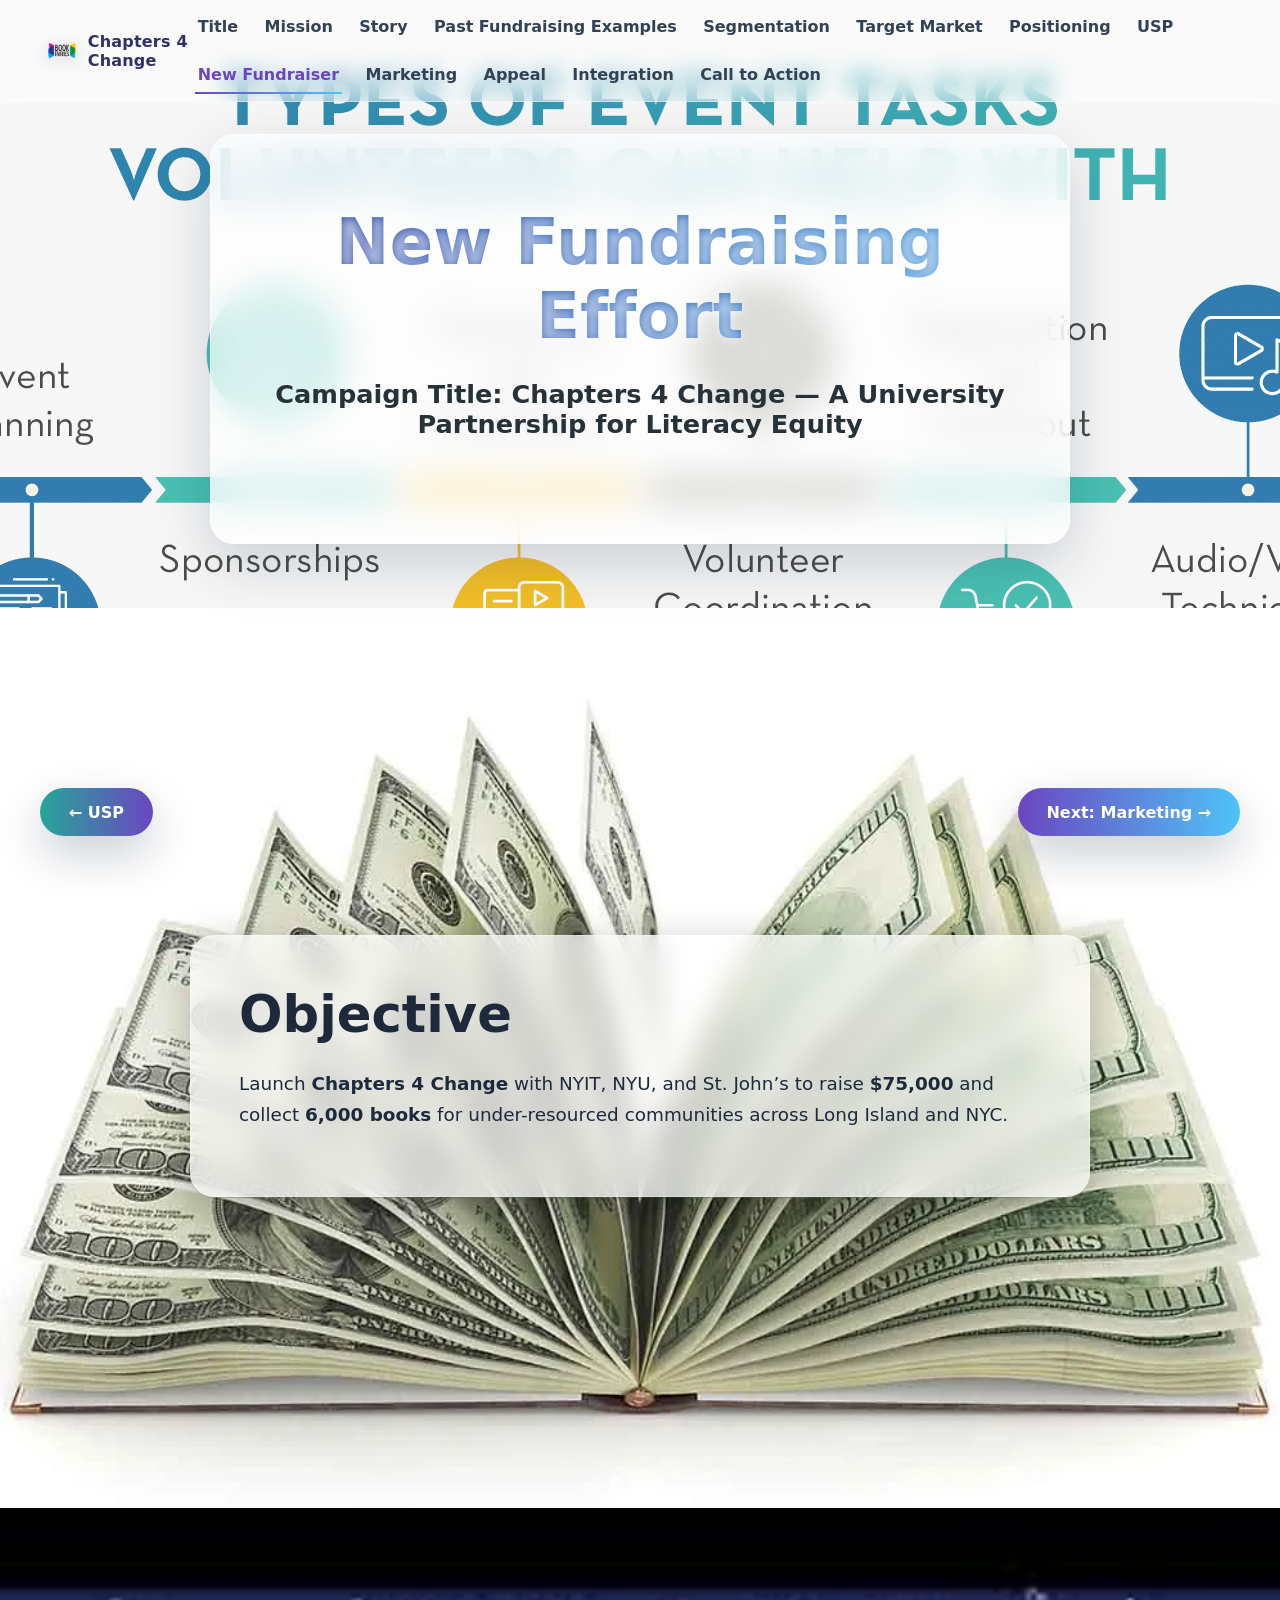
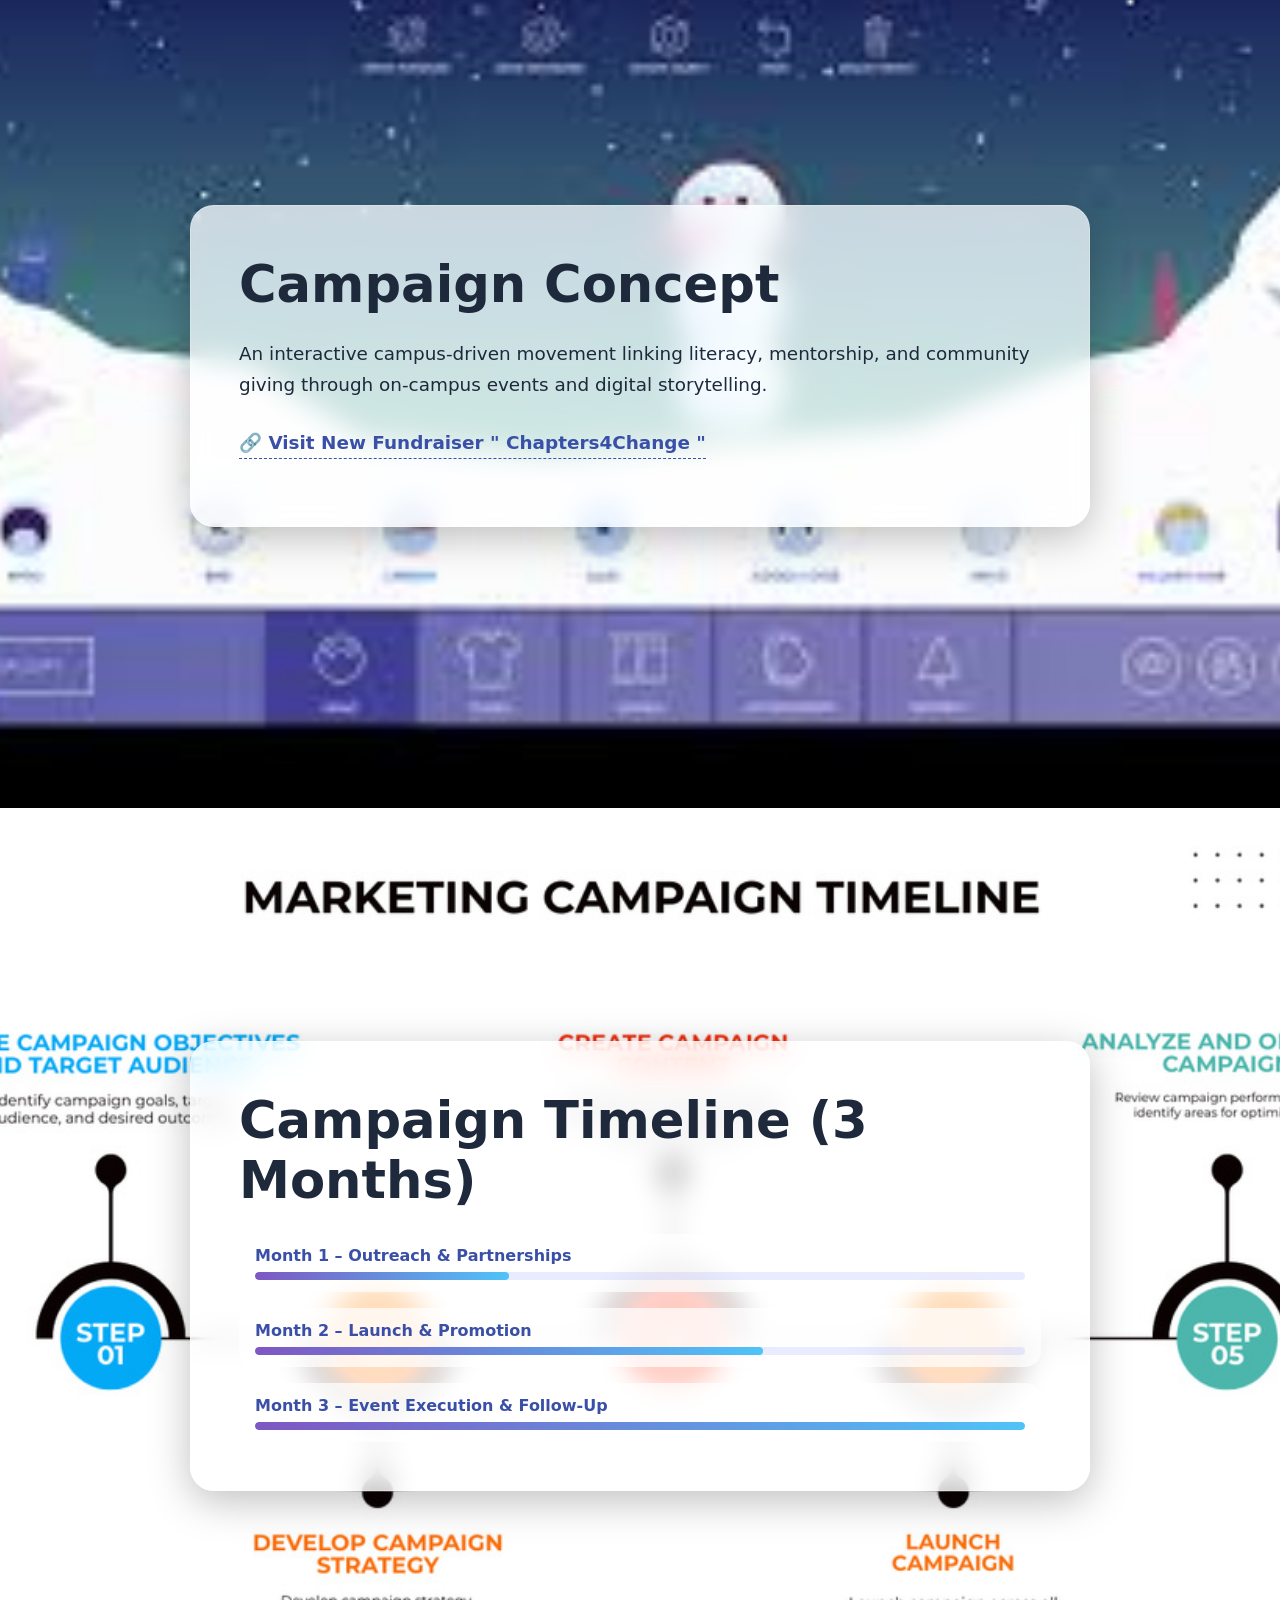
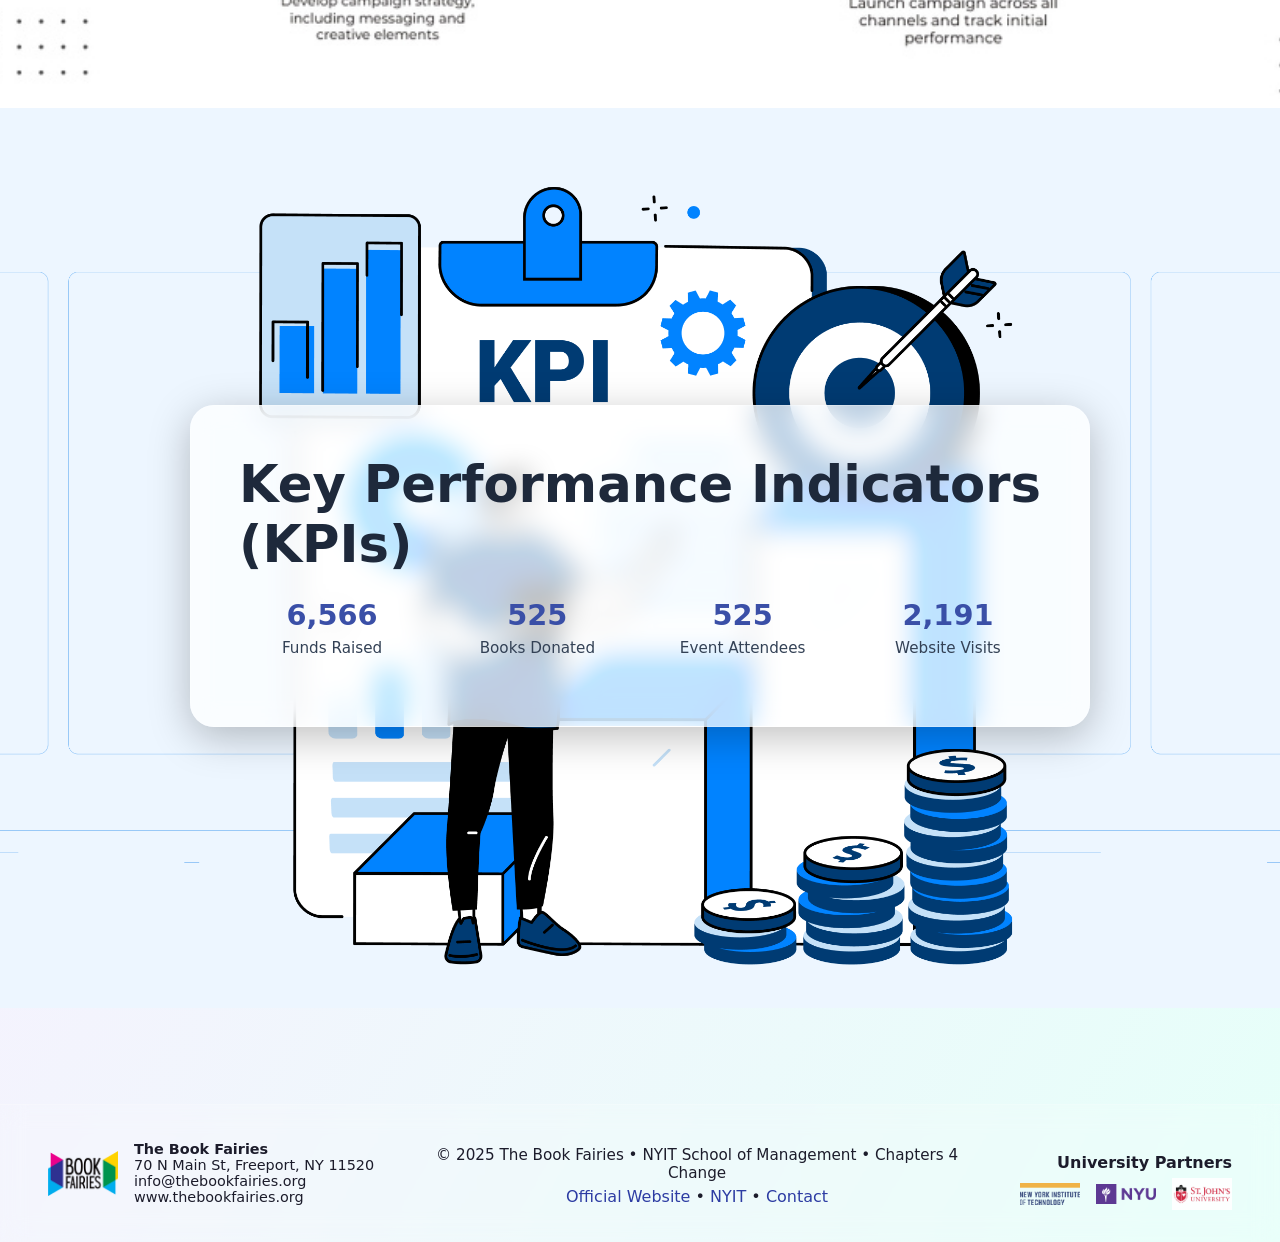
==== fundraiser.html @ 53021073 "Commit" ====
<!DOCTYPE html>
<html lang="en">
<head>
  <meta charset="UTF-8" />
  <meta name="viewport" content="width=device-width, initial-scale=1.0" />
  <title>New Fundraising Effort | Chapters 4 Change</title>
  <link rel="stylesheet" href="style.css" />
  <script defer src="app.js"></script>
</head>

<body>
  <canvas id="bgParticles"></canvas>
  <a href="#main" class="skip-link">Skip to content</a>
<!-- ========================= UNIVERSAL NAVBAR ========================= -->
<nav class="navbar" aria-label="Primary">
  <div class="nav-left">
    <a href="title.html">
      <img class="nav-logo" src="images/BookFairies_Logo.png" alt="The Book Fairies logo">
    </a>
    <span class="brand-title">Chapters 4 Change</span>
  </div>

  <div class="nav-links">
    <a href="title.html">Title</a>
    <a href="mission.html">Mission</a>
    <a href="story.html">Story</a>
    <a href="pastfundraiserexperience.html">Past Fundraising Examples</a>
    <a href="segmentation.html">Segmentation</a>
    <a href="target.html">Target Market</a>
    <a href="positioning.html">Positioning</a>
    <a href="usp.html">USP</a>
    <a href="fundraiser.html">New Fundraiser</a>
    <a href="marketing.html">Marketing</a>
    <a href="appeal.html">Appeal</a>
    <a href="integration.html">Integration</a>
    <a href="cta.html">Call to Action</a>
  </div>
</nav>

  <!-- HERO SECTION -->
  <section class="hero-section" style="background-image: url('images/newfundhero.webp');">
    <div class="hero-overlay fade-in">
      <h1 class="hero-title gradient-text">New Fundraising Effort</h1>
      <p class="hero-subtitle">
        <strong>Campaign Title:</strong> Chapters 4 Change — A University Partnership for Literacy Equity
      </p>
    </div>
  </section>

  <!-- MAIN CONTENT -->
  <main id="main">

    <!-- OBJECTIVE -->
    <section class="section fade-in" style="background-image:url('images/newfundcontainer2.webp'); background-size:cover; background-position:center;">
      <div class="card story-content glassy">
        <h2>Objective</h2>
        <p>
          Launch <strong>Chapters 4 Change</strong> with NYIT, NYU, and St. John’s to raise <strong>$75,000</strong> and collect <strong>6,000 books</strong> for under-resourced communities across Long Island and NYC.
        </p>
      </div>
    </section>

    <!-- CAMPAIGN CONCEPT -->
    <section class="section fade-in" style="background-image:url('images/newfundcontainer3.jpg'); background-size:cover; background-position:center;">
      <div class="card story-content glassy">
        <h2>Campaign Concept</h2>
        <p>
          An interactive campus-driven movement linking literacy, mentorship, and community giving through on-campus events and digital storytelling.
        </p>
        <p>
          <a href="https://rathee000001.github.io/the-book-faries/" target="_blank" class="btn-link">🔗 Visit New Fundraiser " Chapters4Change "</a>
        </p>
      </div>
    </section>

    <!-- TIMELINE -->
    <section class="section fade-in" style="background-image:url('images/newfundcontainer4.jpeg'); background-size:cover; background-position:center;">
      <div class="card story-content glassy">
        <h2>Campaign Timeline (3 Months)</h2>
        <div class="timeline-bars">
          <div class="bar">
            <span>Month 1 – Outreach & Partnerships</span>
            <div class="progress" style="--p: 33%;"></div>
          </div>
          <div class="bar">
            <span>Month 2 – Launch & Promotion</span>
            <div class="progress" style="--p: 66%;"></div>
          </div>
          <div class="bar">
            <span>Month 3 – Event Execution & Follow-Up</span>
            <div class="progress" style="--p: 100%;"></div>
          </div>
        </div>
      </div>
    </section>

    <!-- KPIs -->
    <section class="section fade-in kpi-section" style="background-image:url('images/newfundcontainer5.webp'); background-size:cover; background-position:center;">
      <div class="card story-content glassy">
        <h2>Key Performance Indicators (KPIs)</h2>
        <div class="kpi-grid">
          <div class="kpi"><span class="kpi-num" data-target="75000">$0</span><p>Funds Raised</p></div>
          <div class="kpi"><span class="kpi-num" data-target="6000">0</span><p>Books Donated</p></div>
          <div class="kpi"><span class="kpi-num" data-target="6000">0</span><p>Event Attendees</p></div>
          <div class="kpi"><span class="kpi-num" data-target="25000">0</span><p>Website Visits</p></div>
        </div>
      </div>
    </section>
  </main>

  <!-- FLOATING NAV -->
  <a href="usp.html" class="floating-prev">← USP</a>
  <a href="marketing.html" class="floating-next">Next: Marketing →</a>

<!-- ========================= UNIVERSAL FOOTER ========================= -->
<footer class="universal-footer">
  <div class="footer-content">
    
    <!-- LEFT SIDE: BOOK FAIRIES INFO -->
    <div class="footer-left">
      <img src="images/BookFairies_Logo.png" alt="The Book Fairies Logo" class="footer-logo" />
      <div class="footer-text">
        <p><strong>The Book Fairies</strong></p>
        <p>70 N Main St, Freeport, NY 11520</p>
        <p><a href="mailto:info@thebookfairies.org">info@thebookfairies.org</a></p>
        <p><a href="https://thebookfairies.org" target="_blank">www.thebookfairies.org</a></p>
      </div>
    </div>

    <!-- CENTER SECTION -->
    <div class="footer-center">
      <p>© 2025 The Book Fairies • NYIT School of Management • Chapters 4 Change</p>
      <div class="footer-links">
        <a href="https://thebookfairies.org" target="_blank">Official Website</a> • 
        <a href="https://www.nyit.edu" target="_blank">NYIT</a> • 
        <a href="mailto:info@thebookfairies.org">Contact</a>
      </div>
    </div>

    <!-- RIGHT SIDE: UNIVERSITY PARTNERS -->
    <div class="footer-right">
      <p class="partners-title">University Partners</p>
      <div class="partners-logos">
        <img src="images/Nyit.png" alt="NYIT Logo" class="partner-logo" />
        <img src="images/Stony Brooks.png" alt="Stony Brook University Logo" class="partner-logo" />
        <img src="images/stjohn.png" alt="St. John's University Logo" class="partner-logo" />
      </div>
    </div>
  </div>
</footer>
</body>
</html>
---- style.css ----
/* =========================================================
   CHAPTERS 4 CHANGE — UNIVERSAL THEME
   Works across: title, mission, story, segmentation, target,
   alignment, positioning, USP, fundraiser, integration, CTA
   ---------------------------------------------------------
   Design pillars
   - Clean, type-driven, airy
   - Glassmorphism overlays on photographic heroes
   - Smooth micro-interactions (respect reduced motion)
   - Consistent spacing scale via CSS variables
   - Robust z-index layering (hero / particles / navbar)
   - Accessibility: contrast, focus, readable sizes
   - Print-friendly (slides export nicely to PDF)
   ========================================================= */

/* ---------------------------------------------------------
   0) CSS VARS & BASELINE
--------------------------------------------------------- */
:root {
  /* Color system */
  --ink-900: #0f172a;
  --ink-800: #1e293b;
  --ink-700: #334155;
  --ink-600: #475569;
  --ink-500: #64748b;
  --ink-400: #94a3b8;
  --ink-300: #cbd5e1;
  --ink-200: #e2e8f0;
  --ink-100: #f1f5f9;

  --brand-700: #3a4fa7;
  --brand-600: #465bd1;
  --brand-500: #6a82ff;
  --aqua-500:  #26a69a;
  --sky-400:   #4fc3f7;
  --violet-500:#7e57c2;
  --violet-600:#6b46c1;

  --success: #22c55e;
  --warning: #f59e0b;
  --danger:  #ef4444;

  /* Semantic tokens */
  --bg-grad: linear-gradient(120deg, #eaf6ff, #f9efff, #e6fff9);
  --glass-bg: rgba(255,255,255,0.72);
  --glass-bg-strong: rgba(255,255,255,0.86);
  --glass-border: rgba(255,255,255,0.45);
  --shadow-lg: 0 20px 60px rgba(10, 22, 50, .18);
  --shadow-md: 0 12px 35px rgba(10, 22, 50, .16);
  --shadow-sm: 0 6px 18px rgba(10, 22, 50, .12);

  /* Type scale */
  --font-sans: "Poppins", system-ui, -apple-system, Segoe UI, Roboto, Arial, sans-serif;
  --fs-900: clamp(2.6rem, 5.8vw, 4rem);
  --fs-800: clamp(2rem, 4.5vw, 3.2rem);
  --fs-700: clamp(1.5rem, 3vw, 2.2rem);
  --fs-600: clamp(1.2rem, 2.4vw, 1.6rem);
  --fs-500: clamp(1.05rem, 2vw, 1.15rem);
  --fs-400: clamp(.975rem, 1.8vw, 1rem);
  --fs-300: clamp(.9rem, 1.6vw, .95rem);

  /* Spacing */
  --space-0: 0;
  --space-1: .25rem;
  --space-2: .5rem;
  --space-3: .75rem;
  --space-4: 1rem;
  --space-5: 1.25rem;
  --space-6: 1.5rem;
  --space-7: 1.75rem;
  --space-8: 2rem;
  --space-10: 2.5rem;
  --space-12: 3rem;
  --space-16: 4rem;
  --space-20: 5rem;

  /* Radii */
  --r-sm: 10px;
  --r-md: 16px;
  --r-lg: 24px;
  --r-xl: 28px;
  --r-pill: 999px;

  /* Z stack */
  --z-navbar: 1000;
  --z-progress: 1100;
  --z-fab: 1200;
  --z-particles: 0;
  --z-hero: 5;

  /* Anim timings */
  --ease: cubic-bezier(.22,.61,.36,1);
  --transition: .28s var(--ease);

  /* Progress */
  --progress-grad: linear-gradient(90deg, #64b5f6, #ba68c8);
}

/* ---------------------------------------------------------
   1) RESET & GLOBAL
--------------------------------------------------------- */
*,
*::before,
*::after { box-sizing: border-box }

html {
  scroll-behavior: smooth;
  overflow-x: hidden;
}

body {
  margin: 0;
  font-family: var(--font-sans);
  color: var(--ink-800);
  background: var(--bg-grad);
  -webkit-font-smoothing: antialiased;
  -moz-osx-font-smoothing: grayscale;
  min-height: 100%;
  position: relative;
}

img { max-width: 100%; display: block }
a { color: inherit }
button, input, select, textarea { font: inherit }
:focus-visible { outline: 2.5px dashed var(--brand-600); outline-offset: 2px }

/* Skip link */
.skip-link {
  position: absolute;
  left: -9999px;
  top: auto;
  width: 1px; height: 1px; overflow: hidden;
}
.skip-link:focus {
  left: 12px; top: 12px; width: auto; height: auto;
  padding: .5rem .75rem; background:#fff; border-radius: var(--r-sm);
  box-shadow: var(--shadow-sm);
}

/* Canvas backdrop for particles */
#bgParticles {
  position: fixed; inset: 0;
  z-index: var(--z-particles);
  pointer-events: none;
}

/* Section baseline */
.section {
  width: 100%;
  min-height: 100vh;
  padding: var(--space-20) var(--space-8) var(--space-16);
  display: flex; align-items: center; justify-content: center;
  position: relative; text-align: left;
}

/* ---------------------------------------------------------
   2) NAVBAR
--------------------------------------------------------- */
.navbar {
  position: fixed; inset: 0 0 auto 0; height: auto;
  padding: .8rem 3rem;
  display: flex; align-items: center; justify-content: space-between;
  background: rgba(255,255,255,.36);
  backdrop-filter: blur(12px);
  border-bottom: 1px solid var(--glass-border);
  z-index: var(--z-navbar);
  transition: background var(--transition), box-shadow var(--transition);
}
.navbar.scrolled { background: rgba(255,255,255,.6); box-shadow: 0 4px 18px rgba(10,22,50,.08) }

.nav-left { display: flex; align-items: center; gap: 12px }
.nav-logo { width: 45px; height: 45px; border-radius: 50%; object-fit: contain; filter: drop-shadow(0 4px 8px rgba(0,0,0,.2)) }
.brand-title { font-weight: 700; color: #2f2f6c; letter-spacing: .2px }

.nav-links { display: flex; gap: 1.35rem; flex-wrap: wrap }
.nav-links a {
  position: relative;
  display: inline-flex; align-items: center;
  color: var(--ink-700);
  text-decoration: none; font-weight: 600; font-size: var(--fs-400);
  padding: .25rem .15rem;
}
.nav-links a::after {
  content: ""; position: absolute; left:0; right:0; bottom:-6px; height:2px;
  width: 0%; margin: auto;
  background: linear-gradient(90deg, var(--brand-600), var(--sky-400));
  transition: width var(--transition);
}
.nav-links a:hover::after { width: 100% }
.nav-links a.active { color: var(--violet-600) }
.nav-links a.active::after { width: 100%; background: linear-gradient(90deg, var(--violet-600), var(--sky-400)) }

/* ---------------------------------------------------------
   3) PROGRESS BAR
--------------------------------------------------------- */
#progressBar {
  position: fixed; top: 0; left: 0; height: 5px; width: 0%;
  background: var(--progress-grad); z-index: var(--z-progress);
  transition: width .22s ease-out;
}

/* ---------------------------------------------------------
   4) HERO
--------------------------------------------------------- */
.hero-section {
  text-align: center;
  color: var(--ink-900);
  display: flex; align-items: center; justify-content: center;
  padding-top: calc(70px + var(--space-16));
  padding-bottom: var(--space-16);
  background-size: cover;
  background-position: center;
  background-attachment: fixed;
  position: relative;
}

.hero-overlay {
  background: var(--glass-bg);
  border: 1px solid var(--glass-border);
  backdrop-filter: blur(18px);
  border-radius: var(--r-lg);
  padding: var(--space-16) var(--space-12);
  width: min(92vw, 860px);
  box-shadow: var(--shadow-lg);
  z-index: var(--z-hero);
}

.hero-logo { width: 120px; margin-inline: auto; margin-bottom: var(--space-4) }

.hero-title {
  font-weight: 800; font-size: var(--fs-900); letter-spacing: .3px;
  background: linear-gradient(90deg, var(--brand-700), var(--sky-400), var(--aqua-500));
  -webkit-background-clip: text; background-clip: text; color: transparent;
  margin: .4rem 0 .8rem; text-shadow: 0 2px 8px rgba(255,255,255,.55);
  animation: titleGradient 10s ease-in-out infinite alternate;
}

.hero-subtitle { font-size: var(--fs-600); color: #263238; font-weight: 600; margin-bottom: var(--space-10) }
.presentation-meta { font-size: var(--fs-500); color: var(--ink-800); line-height: 1.6; font-weight: 500 }
.group-members { list-style: none; padding: 0; margin: var(--space-4) 0 0 }
.group-members li { margin: 2px 0 }
.citation { margin-top: var(--space-8); font-size: var(--fs-400); color: var(--ink-600); font-style: italic }

/* ---------------------------------------------------------
   5) CONTENT CARDS (for mission/story/etc.)
--------------------------------------------------------- */
.card {
  background: var(--glass-bg);
  border: 1px solid var(--glass-border);
  box-shadow: var(--shadow-md);
  border-radius: var(--r-lg);
  padding: var(--space-12);
  max-width: min(1000px, 92vw);
  width: 100%;
}
.card h2 { font-size: var(--fs-800); margin: 0 0 var(--space-6) }
.card p { font-size: var(--fs-500); line-height: 1.7; color: var(--ink-800) }
.card a { color: var(--brand-700); text-decoration: none; border-bottom: 1px dashed var(--brand-700) }
.card a:hover { color: var(--violet-600) }

/* Quote style */
.block-quote {
  display: grid; gap: var(--space-4);
  background: var(--glass-bg-strong); border-radius: var(--r-md);
  padding: var(--space-8); border: 1px dashed var(--glass-border);
}
.block-quote p { margin: 0; font-weight: 600 }
.block-quote cite { color: var(--ink-600); font-style: italic; font-size: var(--fs-400) }

/* ---------------------------------------------------------
   6) FLOATING ACTION BUTTONS
--------------------------------------------------------- */
.floating-next, .floating-prev {
  position: fixed;
  bottom: 40px; right: 40px;
  display: inline-flex; align-items: center; gap: .5rem;
  background: linear-gradient(90deg, var(--violet-600), var(--sky-400));
  color: #fff; text-decoration: none; font-weight: 700;
  padding: .9rem 1.8rem; border-radius: var(--r-pill);
  box-shadow: 0 18px 45px rgba(10,22,50,.22);
  z-index: var(--z-fab);
  transition: transform var(--transition), box-shadow var(--transition), filter var(--transition);
}
.floating-prev { left: 40px; right: auto; background: linear-gradient(90deg, var(--aqua-500), var(--violet-600)) }
.floating-next:hover, .floating-prev:hover { transform: translateY(-3px); box-shadow: 0 22px 55px rgba(10,22,50,.3) }
.floating-next:active, .floating-prev:active { transform: translateY(0) }

/* ---------------------------------------------------------
   7) SUB-NAV (optional per slide)
--------------------------------------------------------- */
.subnav {
  display: flex; gap: .75rem; flex-wrap: wrap; justify-content: center;
  margin: var(--space-8) auto var(--space-12);
}
.tag {
  padding: .45rem .8rem; border-radius: var(--r-pill); font-weight: 600;
  border: 1px solid var(--glass-border); background: rgba(255,255,255,.7);
  box-shadow: var(--shadow-sm); color: var(--ink-700)
}

/* ---------------------------------------------------------
   8) ANIMATIONS
--------------------------------------------------------- */
@keyframes titleGradient {
  0% { background-position: 0% 50% }
  100% { background-position: 100% 50% }
}
@keyframes fadeUp {
  from { opacity: 0; transform: translateY(36px) }
  to   { opacity: 1; transform: translateY(0) }
}
@keyframes glowPulse {
  0%, 100% {
    box-shadow: 0 0 18px rgba(126,87,194,.55), 0 0 38px rgba(79,195,247,.38);
  }
  50%  {
    box-shadow: 0 0 28px rgba(126,87,194,.85), 0 0 60px rgba(79,195,247,.55);
  }
}
.fade-in { opacity: 0; transform: translateY(36px); transition: opacity .8s var(--ease), transform .8s var(--ease) }
.fade-in.visible { opacity: 1; transform: translateY(0) }
.animated-fade { animation: fadeUp .9s var(--ease) both }
.animated-logo { animation: logoPulse 6s ease-in-out infinite }
@keyframes logoPulse { 0%,100%{ transform: scale(1) } 50%{ transform: scale(1.05) } }
.gradient-text { background-size: 300% 300% }

/* Typewriter effect hook (JS toggles .typing) */
.typewriter.typing { border-right: 2px solid var(--ink-900); padding-right: 4px }

/* Page exit */
body.fade-out { opacity: 0; transition: opacity .28s ease }

/* ---------------------------------------------------------
   9) STORY-SPECIFIC DECOR — FINAL CLEAN BUILD (DEDUPED)
--------------------------------------------------------- */
.story-section {
  background-size: cover;
  background-position: center;
  background-attachment: fixed;
}

.story-content {
  width: min(900px, 92vw);
  padding: var(--space-12);
  background: rgba(255, 255, 255, 0.75); /* Increased opacity */
  backdrop-filter: blur(14px) saturate(160%);
  -webkit-backdrop-filter: blur(14px) saturate(160%);
  border: 1px solid rgba(255, 255, 255, 0.25);
  border-radius: var(--r-lg);
  box-shadow: 0 10px 40px rgba(0, 0, 0, 0.25);
  transition: background 0.4s ease, box-shadow 0.4s ease;
}

.story-content:hover {
  background: rgba(255, 255, 255, 0.85); /* Slightly stronger on hover */
  box-shadow: 0 12px 50px rgba(0, 0, 0, 0.3);
}

/* === MILESTONE BACKGROUND TIMELINE OVERLAY === */
.milestone-overlay {
  position: relative;
  width: 100%;
  min-height: 100vh;
  background: url('images/milestone.jpg') center/cover no-repeat;
  display: flex;
  align-items: center;
  justify-content: center;
  padding: 5rem 2rem;
  overflow: hidden;
}

/* Center vertical glowing line */
.milestone-overlay::before {
  content: "";
  position: absolute;
  top: 0;
  bottom: 0;
  left: 50%;
  width: 4px;
  background: linear-gradient(to bottom, #6a82ff, #b388eb, #4fc3f7);
  box-shadow: 0 0 25px rgba(106, 130, 255, 0.7);
  transform: translateX(-50%);
  z-index: 1;
  animation: glowPulse 5s ease-in-out infinite;
}

/* Timeline layout */
.timeline {
  position: relative;
  width: 100%;
  max-width: 1000px;
  z-index: 2;
}

.timeline-item {
  position: relative;
  width: 50%;
  padding: 1.5rem 2rem;
}

.timeline-item.left {
  left: 0;
  text-align: right;
}

.timeline-item.right {
  left: 50%;
  text-align: left;
}

/* Dots connecting to line */
.timeline-item::before {
  content: "";
  position: absolute;
  top: 20px;
  width: 18px;
  height: 18px;
  border-radius: 50%;
  background: linear-gradient(135deg, #7e57c2, #4fc3f7);
  box-shadow: 0 0 18px rgba(79, 195, 247, 0.8);
  z-index: 3;
}

.timeline-item.left::before {
  right: -9px;
}

.timeline-item.right::before {
  left: -9px;
}

/* Text box styling */
.timeline-item .content {
  display: inline-block;
  background: rgba(255, 255, 255, 0.8);
  backdrop-filter: blur(10px);
  border-radius: var(--r-md);
  padding: 1rem 1.25rem;
  box-shadow: var(--shadow-md);
  transition: transform 0.3s ease, box-shadow 0.3s ease;
}

.timeline-item .content:hover {
  transform: translateY(-6px);
  box-shadow: 0 18px 45px rgba(106, 130, 255, 0.3);
}

/* Typography */
.timeline-item .content h3 {
  color: var(--brand-700);
  margin: 0 0 0.4rem;
  font-weight: 700;
  font-size: 1.25rem;
}

.timeline-item .content p {
  color: var(--ink-800);
  font-size: 1rem;
  margin: 0;
  line-height: 1.5;
}

/* Mobile responsiveness */
@media (max-width: 768px) {
  .timeline-item,
  .timeline-item.left,
  .timeline-item.right {
    width: 100%;
    left: 0;
    text-align: center;
    padding-left: 2rem;
    padding-right: 2rem;
  }

  .milestone-overlay::before {
    left: 5%;
  }

  .timeline-item::before {
    left: calc(5% - 9px);
  }
}

/* Soft glow animation */
@keyframes glowPulse {
  0%, 100% { opacity: 0.7; box-shadow: 0 0 25px rgba(106,130,255,0.7); }
  50% { opacity: 1; box-shadow: 0 0 40px rgba(79,195,247,0.9); }
}
/* === STORY TIMELINE (TEXT ONLY VERSION) === */
.story-timeline {
  list-style: none;
  text-align: center;
  margin: 0;
  padding: 0;
}

.story-timeline li {
  margin: 0.8rem 0;
  font-size: var(--fs-500);
}

.story-timeline .year {
  display: block;
  font-weight: 700;
  color: var(--brand-700);
  margin-bottom: 0.3rem;
}

.story-timeline .event {
  color: var(--ink-700);
  font-weight: 500;
}

/* === MOBILE RESPONSIVE === */
@media (max-width: 768px) {
  .milestone-image {
    max-width: 280px;
  }

  .story-timeline li {
    padding-left: 1.5rem;
  }

  .story-timeline .year {
    font-size: 1rem;
  }

  .story-timeline .event {
    font-size: 0.95rem;
  }
}

/* ---------------------------------------------------------
   10) FOOTER — UNIVERSAL CENTERED VERSION
--------------------------------------------------------- */
.footer-section {
  background: var(--glass-bg);
  border-top: 1px solid var(--glass-border);
  backdrop-filter: blur(16px);
  color: var(--ink-900);
  text-align: center;
  padding: var(--space-10) var(--space-6);
  margin-top: var(--space-16);
  box-shadow: 0 -4px 20px rgba(0, 0, 0, 0.06);
  display: flex;
  flex-direction: column;
  align-items: center;
  justify-content: center;
}

.footer-section p {
  margin: 0.4rem 0;
  font-size: var(--fs-400);
  color: var(--ink-800);
}

.footer-section a {
  color: var(--brand-700);
  text-decoration: none;
  border-bottom: 1px dashed transparent;
  transition: color 0.3s ease, border-color 0.3s ease;
}

.footer-section a:hover {
  color: var(--brand-500);
  border-color: var(--brand-500);
}/* =========================================================
   POSITIONING PAGE — TABLE + MAP ANIMATIONS
========================================================= */

/* === METRICS TABLE ANIMATION === */
.metrics-table {
  width: 100%;
  border-collapse: collapse;
  margin-top: 1.5rem;
  opacity: 0;
  transform: translateY(20px);
  animation: tableFadeIn 1s ease forwards 0.5s;
}

@keyframes tableFadeIn {
  to { opacity: 1; transform: translateY(0); }
}

.metrics-table th, .metrics-table td {
  border: 1px solid var(--glass-border);
  padding: 0.75rem 1rem;
  text-align: center;
  font-size: 0.95rem;
  background: rgba(255,255,255,0.9);
  transition: background 0.4s ease, color 0.4s ease;
}

.metrics-table th {
  background: linear-gradient(90deg, var(--brand-600), var(--sky-400));
  color: #fff;
  font-weight: 700;
}

.metrics-table tr:first-child td {
  background: linear-gradient(90deg, var(--violet-600), var(--sky-400));
  color: #fff;
  font-weight: 600;
}

.metrics-table td {
  opacity: 0;
  animation: fillCell 0.6s ease forwards;
}

@keyframes fillCell {
  from { opacity: 0; transform: scale(0.9); }
  to   { opacity: 1; transform: scale(1); }
}

/* Sequential cell appearance delay */
.metrics-table tbody tr:nth-child(1) td { animation-delay: 0.6s; }
.metrics-table tbody tr:nth-child(2) td { animation-delay: 1.2s; }
.metrics-table tbody tr:nth-child(3) td { animation-delay: 1.8s; }
.metrics-table tbody tr:nth-child(4) td { animation-delay: 2.4s; }

.table-caption {
  text-align: center;
  color: var(--ink-700);
  margin-top: 1rem;
  font-size: 0.9rem;
  font-style: italic;
}

/* === POSITIONING BUBBLE MAP === */
.bubble-map {
  position: relative;
  width: 100%;
  max-width: 720px;
  height: 400px;
  margin: 2rem auto 0;
  background: radial-gradient(circle at top right, #eaf6ff, #f9efff);
  border: 1px solid var(--glass-border);
  border-radius: var(--r-lg);
  box-shadow: var(--shadow-md);
  overflow: hidden;
}

/* Axes labels */
.bubble-map .axes {
  position: absolute;
  inset: 0;
  pointer-events: none;
}

.bubble-map .x-axis {
  position: absolute;
  bottom: 0.6rem;
  right: 1.5rem;
  font-size: 0.9rem;
  color: var(--ink-600);
  font-weight: 600;
}

.bubble-map .y-axis {
  position: absolute;
  top: 0.5rem;
  left: 1rem;
  font-size: 0.9rem;
  color: var(--ink-600);
  font-weight: 600;
  transform: rotate(-90deg);
  transform-origin: left top;
}

/* Bubbles */
.bubble {
  position: absolute;
  width: 0;
  height: 0;
  border-radius: 50%;
  background: var(--brand-600);
  opacity: 0;
  transform: scale(0.6);
  animation: bubblePop 0.9s var(--ease) forwards;
  box-shadow: 0 0 18px rgba(106,130,255,0.6);
}

@keyframes bubblePop {
  0% { opacity: 0; transform: scale(0.6) translateY(40px); }
  100% { opacity: 1; transform: scale(1) translateY(0); }
}

/* Book Fairies bubble (highlighted) */
.bubble[data-name="Book Fairies"] {
  background: linear-gradient(135deg, var(--violet-600), var(--sky-400));
  box-shadow: 0 0 22px rgba(79,195,247,0.8);
  animation-delay: 0.4s;
}

.bubble[data-name="Reach Out & Read"] { background: var(--aqua-500); animation-delay: 1.0s; }
.bubble[data-name="LINC"] { background: var(--brand-500); animation-delay: 1.6s; }
.bubble[data-name="Literacy Nassau"] { background: var(--violet-500); animation-delay: 2.2s; }

.bubble::after {
  content: attr(data-name);
  position: absolute;
  bottom: 110%;
  left: 50%;
  transform: translateX(-50%);
  font-size: 0.8rem;
  color: var(--ink-900);
  font-weight: 600;
  text-shadow: 0 1px 2px rgba(255,255,255,0.8);
}
/* ===== FUNDRAISER PAGE — TIMELINE BARS & KPI ANIMATION ===== */
.timeline-bars { display: flex; flex-direction: column; gap: 1rem; margin-top: 1rem; }
.bar { position: relative; background: var(--glass-bg); padding: .8rem 1rem; border-radius: var(--r-md); }
.bar span { display: block; font-weight: 600; color: var(--brand-700); margin-bottom: .4rem; }
.progress {
  position: relative; height: 8px; background: rgba(106,130,255,0.15);
  border-radius: 4px; overflow: hidden;
}
.progress::after {
  content: ""; position: absolute; top: 0; left: 0; bottom: 0;
  width: var(--p, 0); background: linear-gradient(90deg, #7e57c2, #4fc3f7);
  border-radius: 4px; animation: fillBar 2s ease forwards;
}
@keyframes fillBar { from { width: 0; } to { width: var(--p); } }

.kpi-grid {
  display: grid; grid-template-columns: repeat(auto-fit, minmax(140px, 1fr));
  gap: 1.2rem; text-align: center; margin-top: 1.5rem;
}
.kpi-num { font-size: 1.8rem; font-weight: 700; color: var(--brand-700); display: block; }
.kpi p { font-size: .95rem; color: var(--ink-700); margin-top: .25rem; }

/* Animated counters */
@keyframes countUp { from { opacity: 0; } to { opacity: 1; } }
.kpi-num.visible { animation: countUp 0.5s ease; }
/* ===== MARKETING PAGE — VISUAL ASSETS & TABLE ===== */
.asset-grid {
  display: grid;
  grid-template-columns: repeat(auto-fit, minmax(250px, 1fr));
  gap: 1.5rem;
  margin-top: 1.5rem;
}

.asset-card {
  background: var(--glass-bg);
  border: 1px solid var(--glass-border);
  border-radius: var(--r-md);
  padding: 1rem;
  box-shadow: var(--shadow-md);
  transition: transform .3s var(--ease), box-shadow .3s var(--ease);
  text-align: center;
}

.asset-card img {
  width: 100%;
  border-radius: var(--r-sm);
  margin-bottom: .75rem;
}

.asset-card:hover {
  transform: translateY(-5px);
  box-shadow: var(--shadow-lg);
}

.channel-table {
  width: 100%;
  border-collapse: collapse;
  margin-top: 1rem;
}

.channel-table th, .channel-table td {
  border-bottom: 1px solid var(--glass-border);
  padding: .6rem .9rem;
  text-align: left;
  font-size: .95rem;
}

.channel-table th {
  background: rgba(255,255,255,.65);
  font-weight: 700;
  color: var(--brand-700);
}

.btn-link {
  display: inline-block;
  margin-top: .5rem;
  color: var(--brand-700);
  font-weight: 600;
  border-bottom: 1px dashed var(--brand-700);
  text-decoration: none;
}
.btn-link:hover { color: var(--violet-600); border-color: var(--violet-600); }
/* === Persona Card Layout === */
.persona-card {
  background: rgba(255, 255, 255, 0.15);
  border-radius: 1.5rem;
  box-shadow: 0 10px 25px rgba(0, 0, 0, 0.15);
  padding: 2rem 1.5rem;
  max-width: 340px;
  text-align: center;
  transition: transform 0.3s ease, box-shadow 0.3s ease;
  display: flex;
  flex-direction: column;
  align-items: center;
  justify-content: flex-start;
}

.persona-card:hover {
  transform: translateY(-6px);
  box-shadow: 0 14px 35px rgba(0, 0, 0, 0.25);
}

/* === Persona Icon Styling (Centered) === */
.persona-img {
  display: block;
  width: 100px;
  height: 100px;
  object-fit: contain;
  border-radius: 50%;
  margin: 0 auto 1rem auto; /* centers horizontally with bottom gap */
  background: rgba(255, 255, 255, 0.25);
  padding: 0.75rem;
  box-shadow: 0 4px 12px rgba(0, 0, 0, 0.1);
  transition: transform 0.3s ease;
}

.persona-img:hover {
  transform: scale(1.05);
}

/* === Grid Alignment === */
.persona-grid {
  display: flex;
  flex-wrap: wrap;
  justify-content: center;
  align-items: flex-start;
  gap: 2rem;
  margin-top: 2rem;
}
}
/* ===== INTEGRATION PAGE — CONNECTED PILLARS ===== */
.integration-diagram {
  display: flex;
  align-items: center;
  justify-content: center;
  flex-wrap: wrap;
  gap: 1.5rem;
  margin-top: 2rem;
  text-align: center;
}

.pillar {
  background: var(--glass-bg);
  border: 1px solid var(--glass-border);
  border-radius: var(--r-md);
  padding: 1.2rem 1rem;
  width: 200px;
  box-shadow: var(--shadow-md);
  transition: transform .4s var(--ease), box-shadow .4s var(--ease);
}

.pillar:hover {
  transform: translateY(-6px);
  box-shadow: 0 12px 35px rgba(106,130,255,0.25);
}

.pillar h3 {
  color: var(--brand-700);
  margin-bottom: .4rem;
  font-size: 1.1rem;
  font-weight: 700;
}

.pillar p {
  font-size: .95rem;
  color: var(--ink-700);
  line-height: 1.4;
}

.link-arrow {
  font-size: 1.8rem;
  color: var(--brand-600);
  animation: arrowPulse 2s infinite ease-in-out;
}

@keyframes arrowPulse {
  0%, 100% { opacity: .6; transform: translateX(0); }
  50% { opacity: 1; transform: translateX(6px); }
}
/* ===== CTA PAGE — FINAL CALL TO ACTION ===== */
.cta-buttons {
  display: flex;
  flex-wrap: wrap;
  justify-content: center;
  gap: 1.2rem;
  margin-top: 1.5rem;
}

.cta-btn {
  display: inline-block;
  padding: 1rem 2rem;
  border-radius: var(--r-pill);
  font-weight: 700;
  font-size: 1.05rem;
  text-decoration: none;
  color: #fff;
  transition: all .35s var(--ease);
  box-shadow: 0 8px 25px rgba(10,22,50,0.2);
  background: linear-gradient(90deg, var(--brand-700), var(--sky-400));
}

.cta-btn:hover {
  transform: translateY(-4px);
  box-shadow: 0 12px 35px rgba(10,22,50,0.3);
}

.cta-btn.donate { background: linear-gradient(90deg, #3a4fa7, #7e57c2); }
.cta-btn.volunteer { background: linear-gradient(90deg, #26a69a, #4fc3f7); }
.cta-btn.microsite { background: linear-gradient(90deg, #6a82ff, #00c6ff); }

@media (max-width: 600px) {
  .cta-btn { width: 100%; text-align: center; }
}
/* === POSITIONING MAP IMAGE STYLING === */
.image-container {
  display: flex;
  justify-content: center;
  align-items: center;
  margin-top: 1.5rem;
}

.positioning-map-image {
  width: 90%;
  max-width: 700px;
  border-radius: var(--r-md);
  box-shadow: 0 10px 30px rgba(0, 0, 0, 0.2);
  transition: transform 0.3s ease;
}

.positioning-map-image:hover {
  transform: scale(1.03);
}
/* === Flyer Container Styling === */
.flyer-container {
  display: flex;
  justify-content: center;
  align-items: center;
  flex-direction: column;
  margin-top: 1.5rem;
  padding: 1rem 0;
}

/* === Flyer Image Styling === */
.flyer-image {
  display: block;
  max-width: 90%;
  width: 650px; /* caps size nicely on large screens */
  height: auto;
  border-radius: 1.25rem;
  box-shadow: 0 8px 25px rgba(0, 0, 0, 0.25);
  transition: transform 0.3s ease, box-shadow 0.3s ease;
  margin: 0 auto;
}

.flyer-image:hover {
  transform: scale(1.03);
  box-shadow: 0 12px 35px rgba(0, 0, 0, 0.35);
}

/* === Responsive scaling for small screens === */
@media (max-width: 768px) {
  .flyer-image {
    width: 100%;
    max-width: 95%;
  }
}
/* Clean CTA Button Style */
.cta-buttons.clean-style .cta-btn {
  background: rgba(255, 255, 255, 0.2);
  color: #222;
  font-weight: 600;
  border: 1px solid rgba(0, 0, 0, 0.1);
  border-radius: 50px;
  padding: 12px 28px;
  text-decoration: none;
  transition: all 0.3s ease;
  margin: 10px;
  backdrop-filter: blur(6px);
}

.cta-buttons.clean-style .cta-btn:hover {
  background: rgba(255, 255, 255, 0.4);
  transform: translateY(-2px);
}
/* ===== UNIVERSAL FOOTER ===== */
.universal-footer {
  background: rgba(255, 255, 255, 0.15);
  backdrop-filter: blur(12px);
  padding: 2rem 3rem;
  display: flex;
  flex-direction: column;
  align-items: center;
  border-top: 1px solid rgba(255, 255, 255, 0.2);
  color: #1c1c2b;
}

.footer-content {
  display: flex;
  justify-content: space-between;
  align-items: center;
  width: 100%;
  max-width: 1200px;
  flex-wrap: wrap;
  gap: 2rem;
}

/* LEFT SIDE */
.footer-left {
  display: flex;
  align-items: center;
  gap: 1rem;
}

.footer-logo {
  width: 70px;
  height: auto;
}

.footer-text p {
  margin: 0;
  font-size: 0.9rem;
}

.footer-text a {
  color: #1c1c2b;
  text-decoration: none;
}

.footer-text a:hover {
  text-decoration: underline;
}

/* CENTER */
.footer-center {
  text-align: center;
  flex: 1;
}

.footer-center p {
  margin: 0.3rem 0;
  font-size: 0.95rem;
  font-weight: 500;
}

.footer-links a {
  color: #2d3ca3;
  font-weight: 500;
  text-decoration: none;
}

.footer-links a:hover {
  text-decoration: underline;
}

/* RIGHT SIDE */
.footer-right {
  text-align: right;
}

.partners-title {
  font-weight: 600;
  margin-bottom: 0.4rem;
}

.partners-logos {
  display: flex;
  align-items: center;
  gap: 1rem;
  justify-content: flex-end;
}

.partner-logo {
  width: 60px;
  height: auto;
  opacity: 0.9;
  transition: transform 0.3s ease, opacity 0.3s ease;
}

.partner-logo:hover {
  transform: scale(1.05);
  opacity: 1;
}

/* RESPONSIVE */
@media (max-width: 900px) {
  .footer-content {
    flex-direction: column;
    align-items: center;
    text-align: center;
  }

  .footer-left, .footer-right {
    justify-content: center;
  }

  .partners-logos {
    justify-content: center;
  }
}
/* ==== Prevent Floating Nav Overlap with Footer ==== */
main {
  padding-bottom: 6rem; /* Adds space so the floating buttons don’t overlap footer */
}

/* For smaller screens, increase a bit more */
@media (max-width: 768px) {
  main {
    padding-bottom: 8rem;
  }
}

/* Optional: slightly raise floating buttons for safety */
.floating-prev,
.floating-next {
  bottom: 4rem !important; /* Raises them higher above footer */
}

/* ---------------------------------------------------------
   11) RESPONSIVE
--------------------------------------------------------- */
@media (max-width: 1024px) {
  .navbar { padding: .75rem 1.5rem }
  .nav-links { gap: 1rem }
}
@media (max-width: 768px) {
  .navbar { padding: .6rem 1.2rem }
  .nav-links { gap: .8rem; justify-content: center }
  .hero-overlay { padding: var(--space-12) var(--space-8) }
  .floating-next, .floating-prev { bottom: 22px; right: 22px; padding: .75rem 1.35rem }
  .floating-prev { left: 22px }
}
@media (max-width: 520px) {
  .brand-title { display: none }
  .nav-links a { font-size: .92rem }
}

/* ---------------------------------------------------------
   12) REDUCED MOTION
--------------------------------------------------------- */
@media (prefers-reduced-motion: reduce) {
  * { animation: none !important; transition: none !important; scroll-behavior: auto !important }
}

/* ---------------------------------------------------------
   13) PRINT (PDF EXPORT)
--------------------------------------------------------- */
@media print {
  :root { --bg-grad:#fff }
  body { background: #fff; color: #000 }
  #bgParticles, .floating-next, .floating-prev, #progressBar, .navbar { display: none !important }
  .section { min-height: auto; padding: 2rem 0 }
  .hero-section { background-attachment: initial !important }
  a[href]::after { content: " (" attr(href) ")"; font-size: 10px }
}
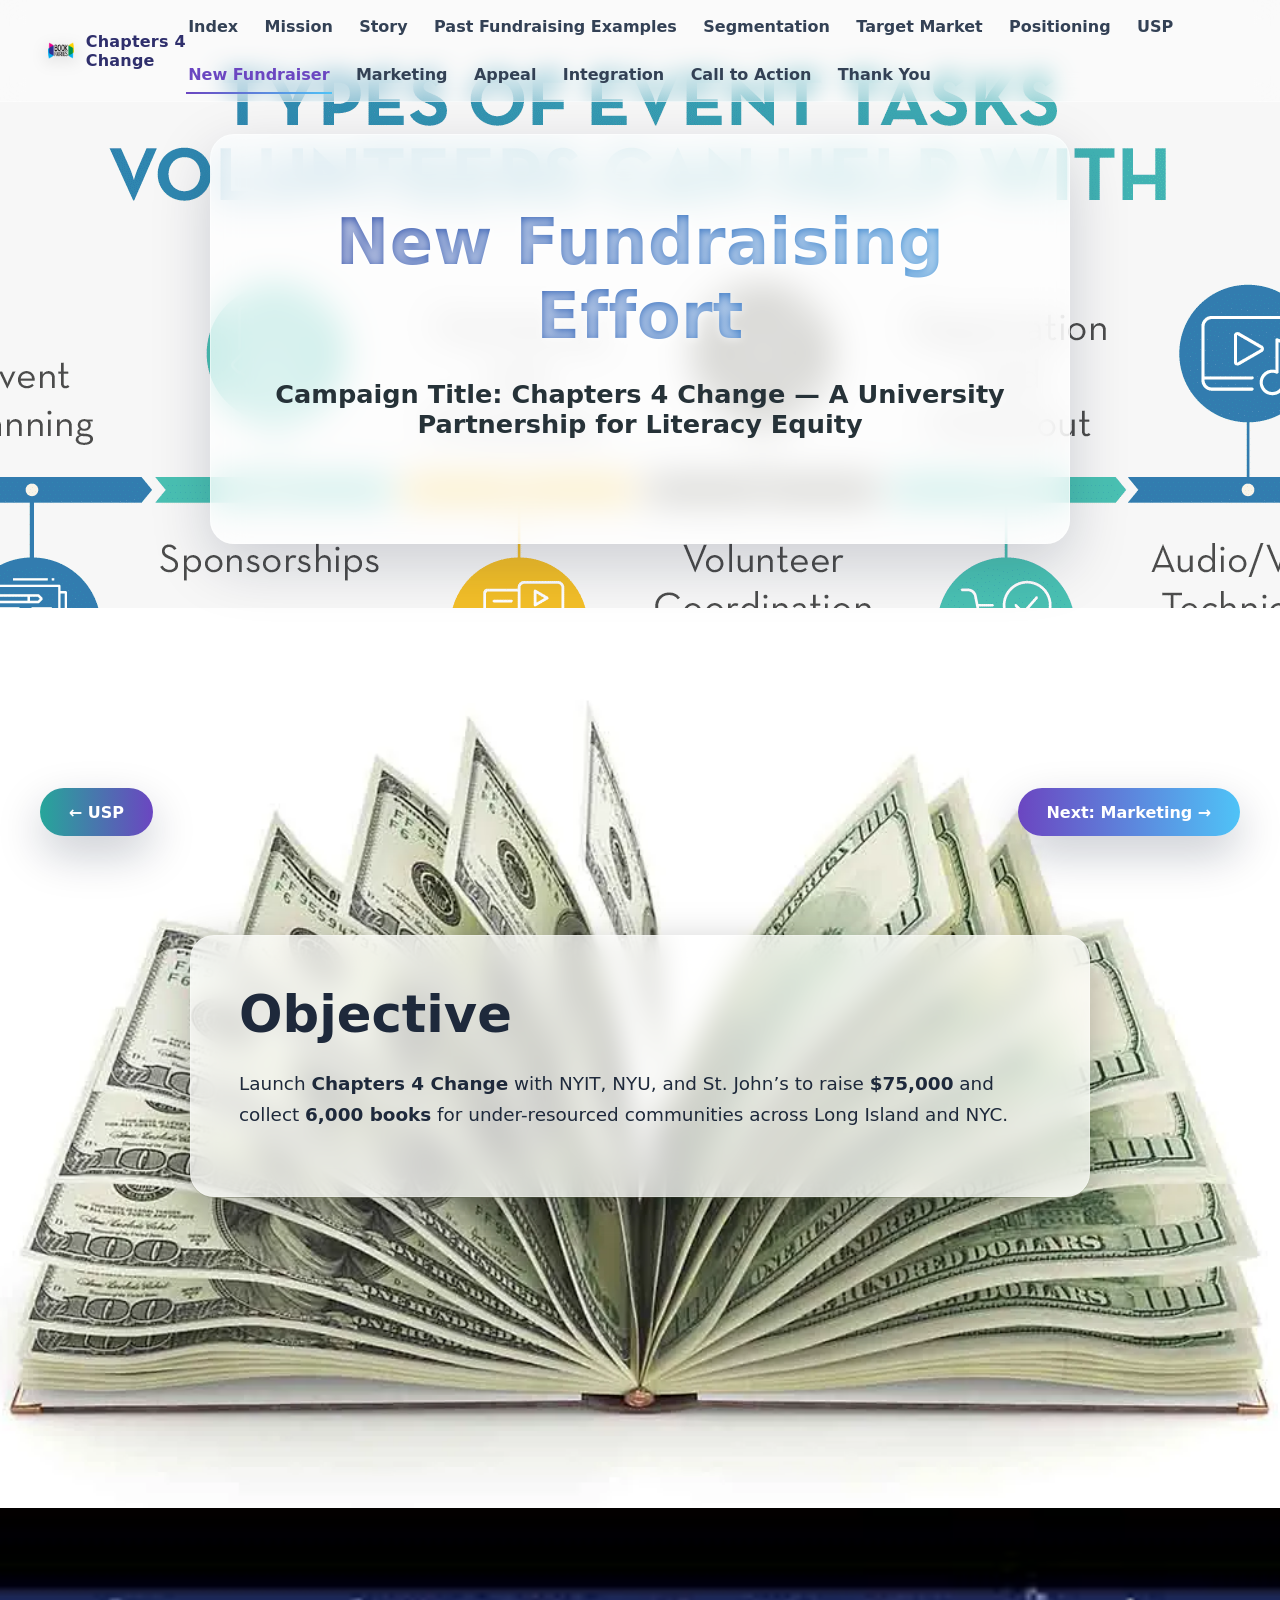
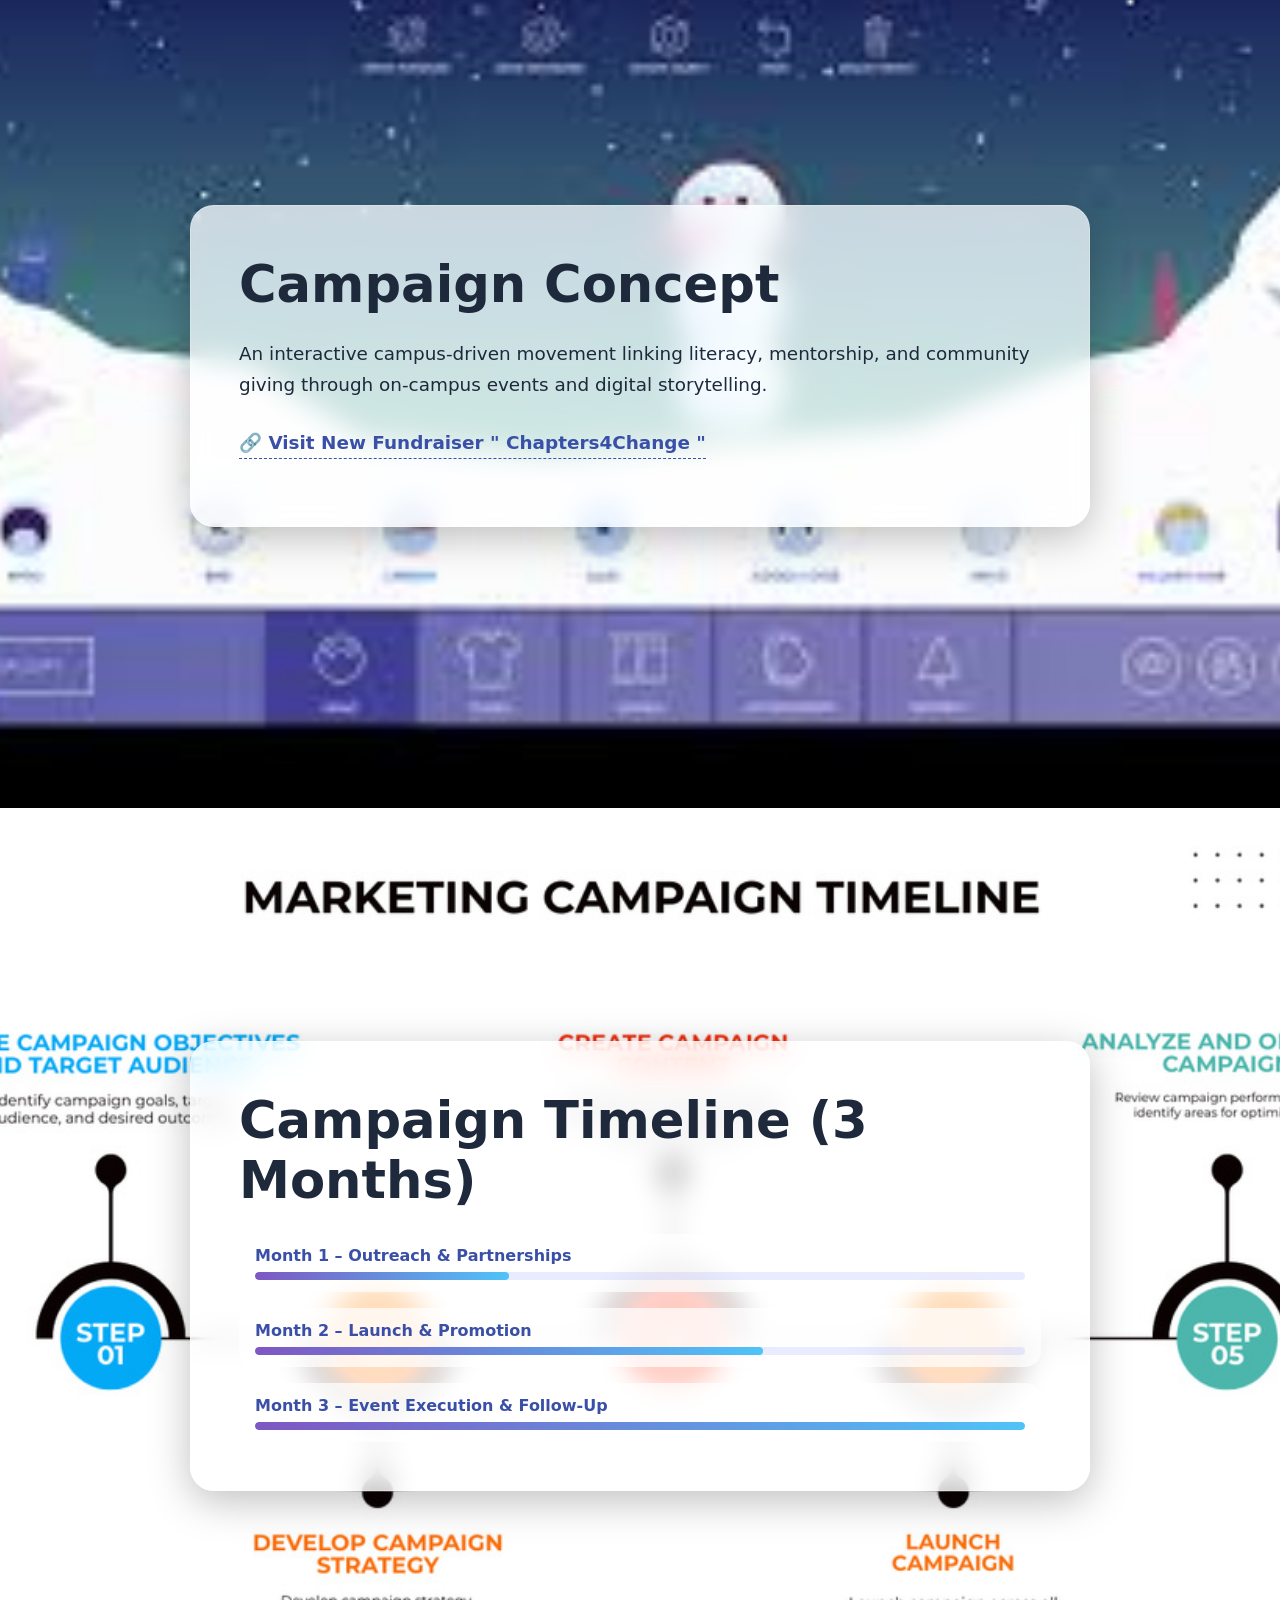
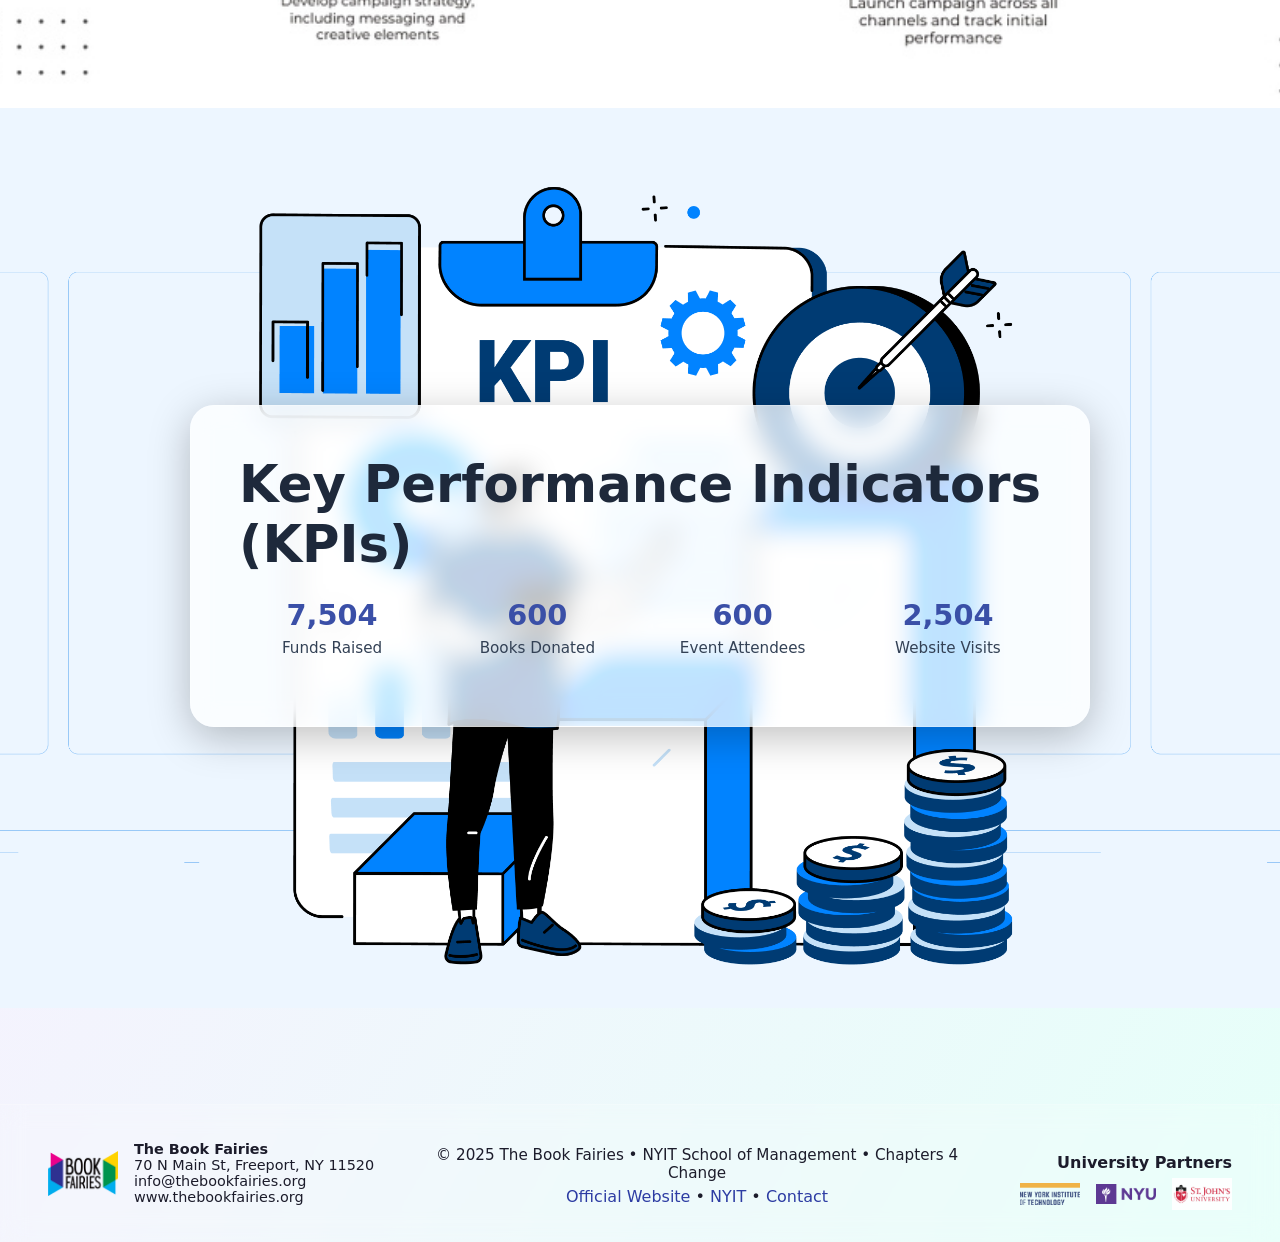
==== commit d410467f: "Update fundraiser.html" ====
--- a/fundraiser.html
+++ b/fundraiser.html
@@ -14,14 +14,14 @@
 <!-- ========================= UNIVERSAL NAVBAR ========================= -->
 <nav class="navbar" aria-label="Primary">
   <div class="nav-left">
-    <a href="title.html">
+    <a href="index.html">
       <img class="nav-logo" src="images/BookFairies_Logo.png" alt="The Book Fairies logo">
     </a>
     <span class="brand-title">Chapters 4 Change</span>
   </div>
 
   <div class="nav-links">
-    <a href="title.html">Title</a>
+    <a href="index.html">Index</a>
     <a href="mission.html">Mission</a>
     <a href="story.html">Story</a>
     <a href="pastfundraiserexperience.html">Past Fundraising Examples</a>
@@ -34,9 +34,9 @@
     <a href="appeal.html">Appeal</a>
     <a href="integration.html">Integration</a>
     <a href="cta.html">Call to Action</a>
+    <a href="thanku.html">Thank You</a>
   </div>
 </nav>
-
   <!-- HERO SECTION -->
   <section class="hero-section" style="background-image: url('images/newfundhero.webp');">
     <div class="hero-overlay fade-in">
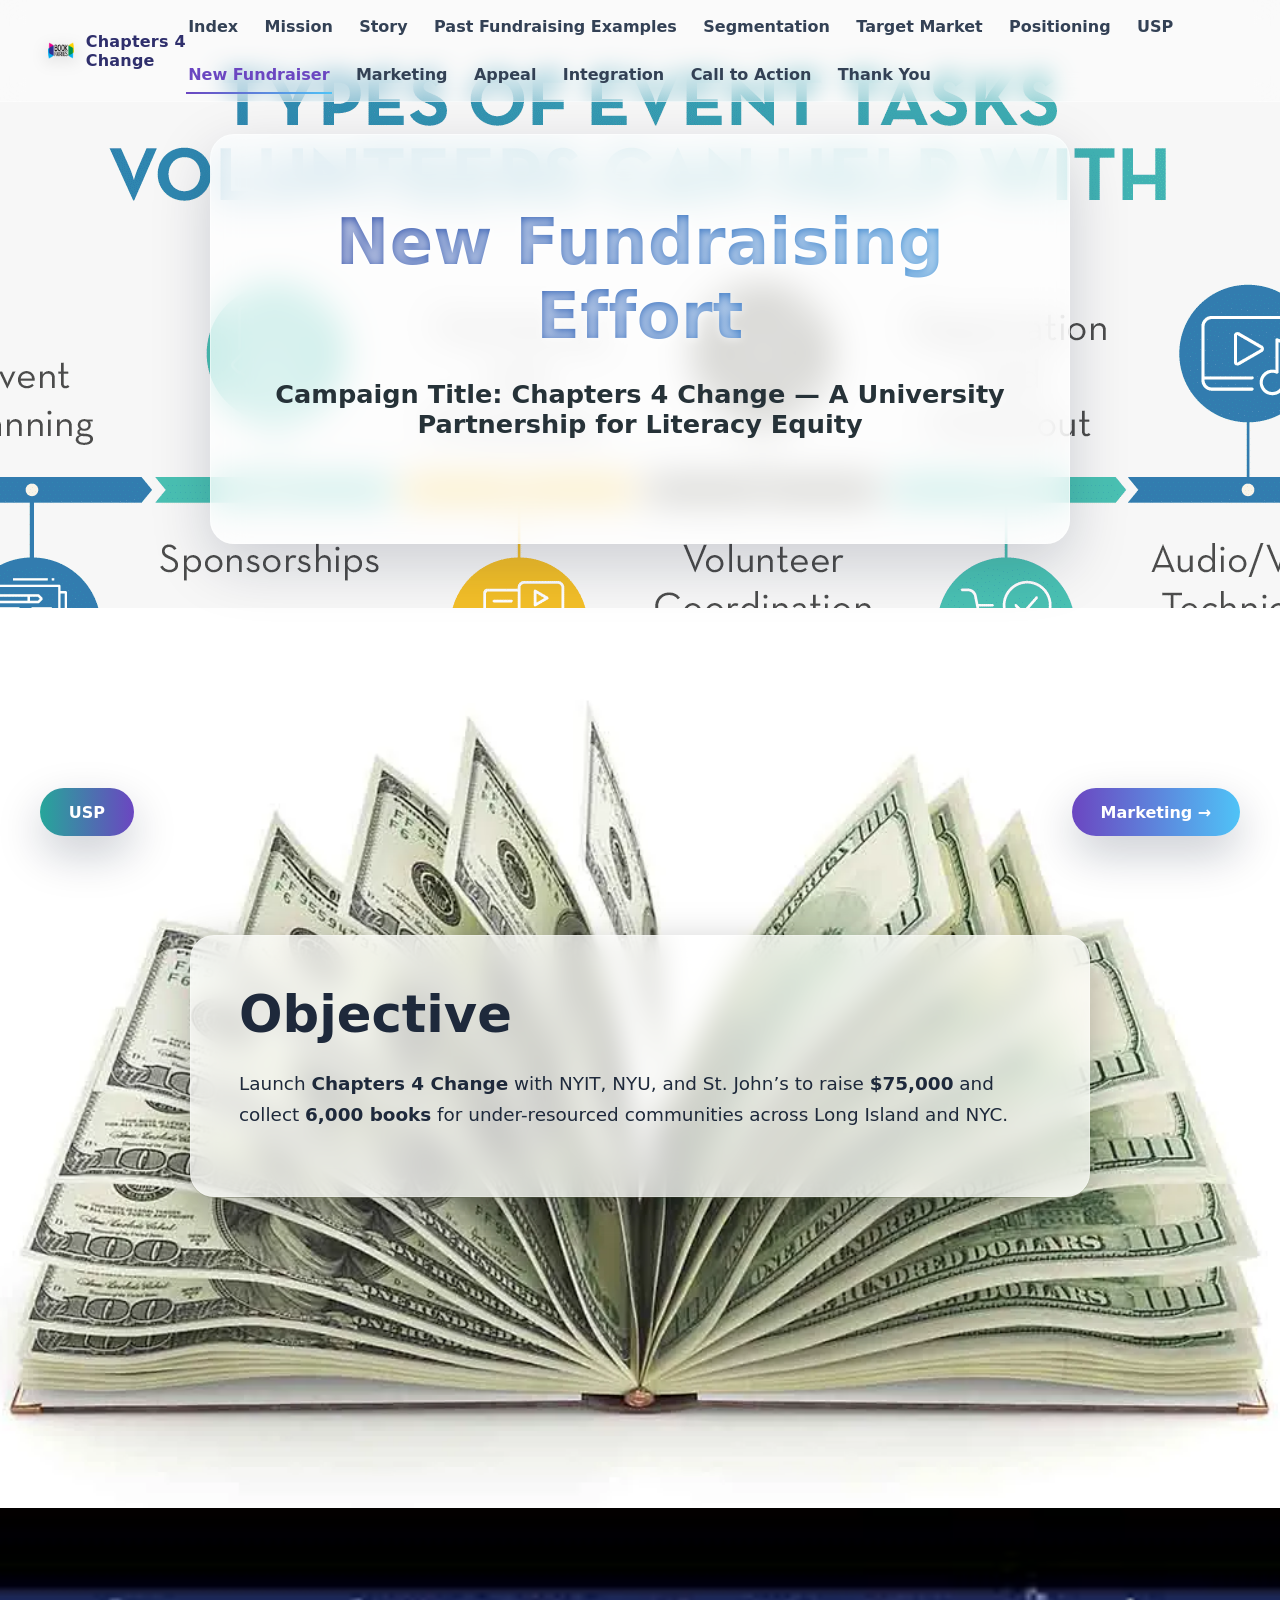
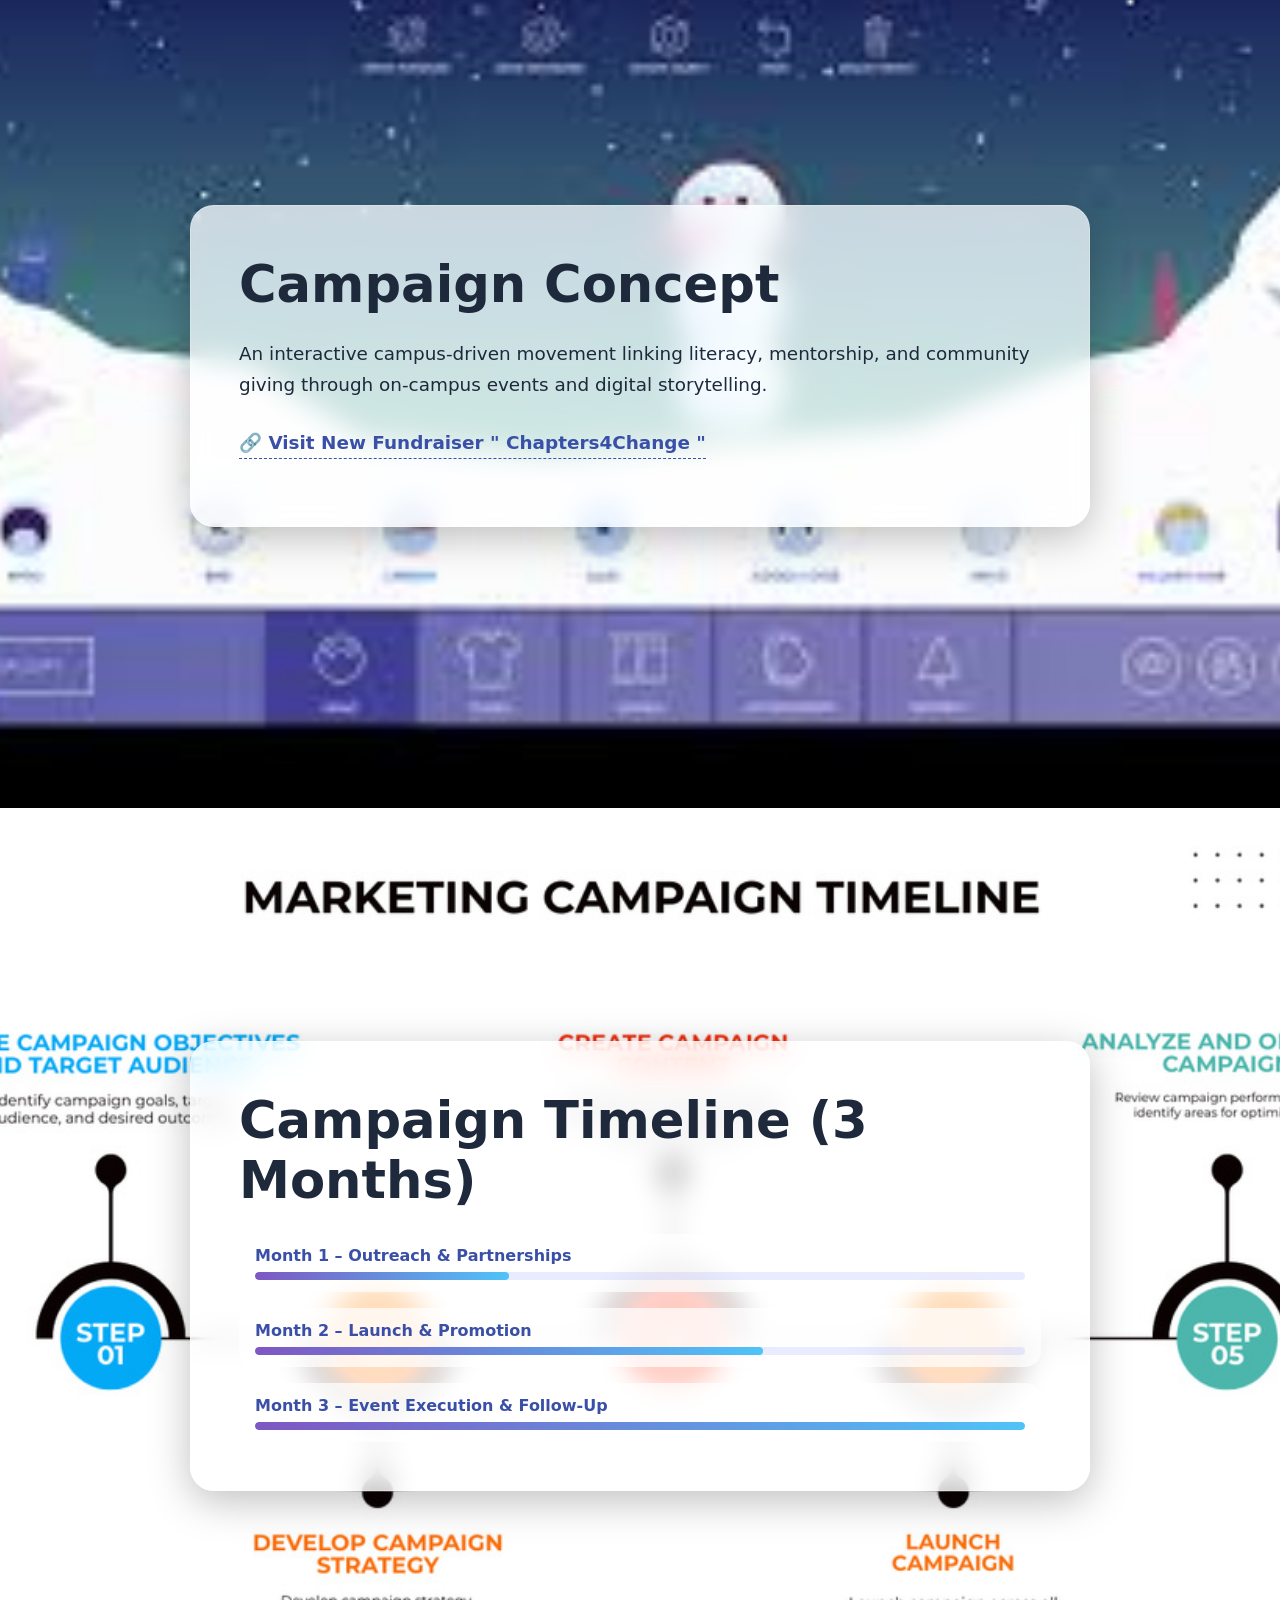
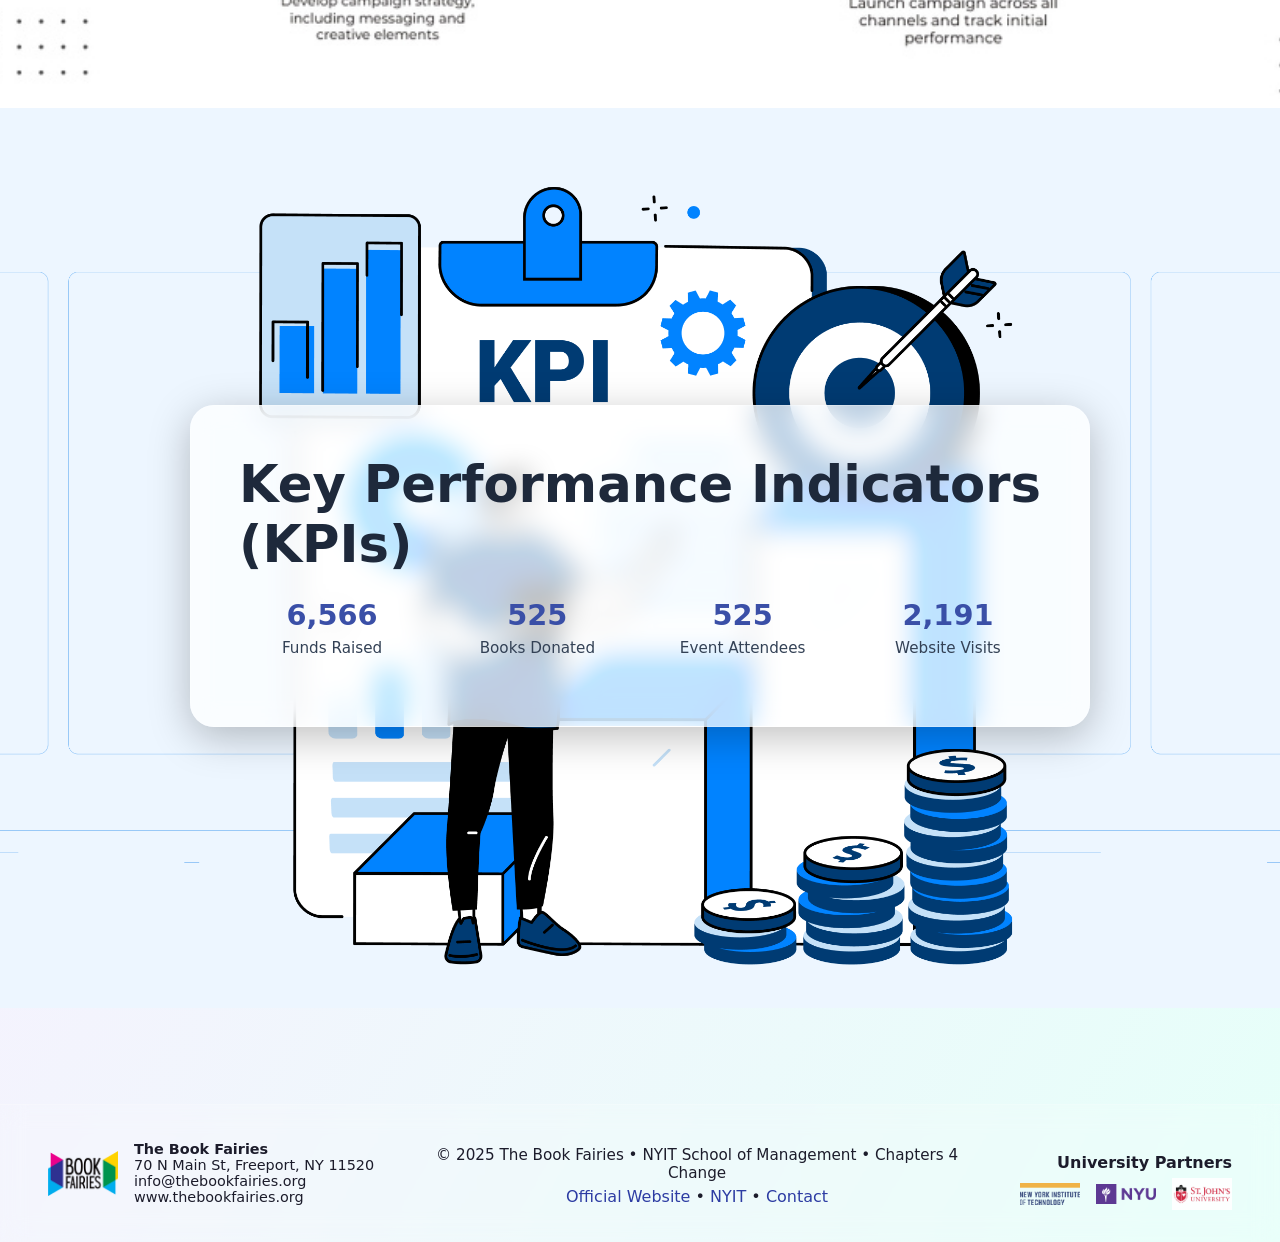
==== commit 03feeb60: "Update fundraiser.html" ====
--- a/fundraiser.html
+++ b/fundraiser.html
@@ -37,6 +37,7 @@
     <a href="thanku.html">Thank You</a>
   </div>
 </nav>
+
   <!-- HERO SECTION -->
   <section class="hero-section" style="background-image: url('images/newfundhero.webp');">
     <div class="hero-overlay fade-in">
@@ -109,8 +110,8 @@
   </main>
 
   <!-- FLOATING NAV -->
-  <a href="usp.html" class="floating-prev">← USP</a>
-  <a href="marketing.html" class="floating-next">Next: Marketing →</a>
+  <a href="usp.html" class="floating-prev">USP</a>
+  <a href="marketing.html" class="floating-next">Marketing →</a>
 
 <!-- ========================= UNIVERSAL FOOTER ========================= -->
 <footer class="universal-footer">
--- a/style.css
+++ b/style.css
@@ -361,7 +361,9 @@
   position: relative;
   width: 100%;
   min-height: 100vh;
-  background: url('images/milestone.jpg') center/cover no-repeat;
+  background: linear-gradient(rgba(0,0,0,0.25), rgba(0,0,0,0.25)),
+              url('images/milestone.JPG') center center / cover no-repeat;
+  background-attachment: fixed;
   display: flex;
   align-items: center;
   justify-content: center;
